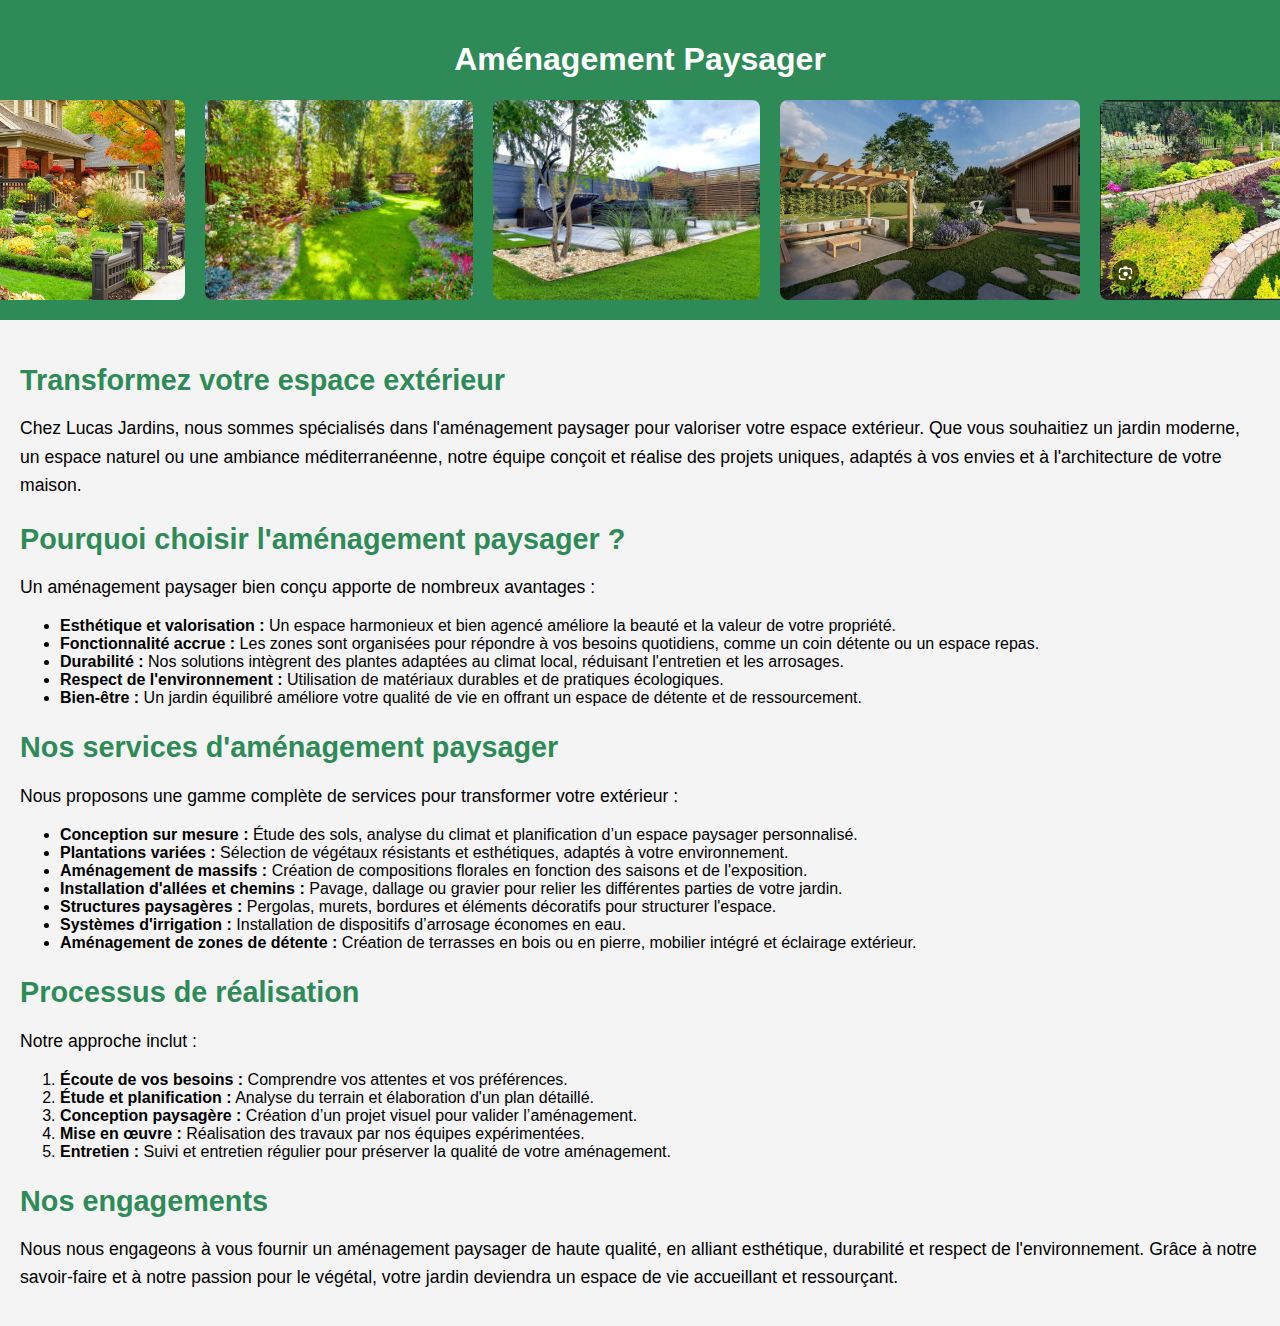
==== Aménagement Paysager.html @ 975f3787 "Add files via upload" ====
<!DOCTYPE html>
<html lang="fr">
<head>
    <meta charset="UTF-8">
    <meta name="viewport" content="width=device-width, initial-scale=1.0">
    <link rel="stylesheet" href="style_amenagement.css">
    <title>Aménagement Paysager</title>
    <meta name="description" content="Aménagement Paysager par Lucas Jardins">

    <!-- Open Graph pour les réseaux sociaux -->
    <meta property="og:title" content="Aménagement Paysager">
    <meta property="og:description" content="Lucas Jardins vous accompagne dans la conception et l'entretien de votre espace paysager.">
    <meta property="og:url" content="https://www.lucasjardins.fr/services/amenagement-paysager">
    <meta property="og:image" content="images/amenagement-paysager-main.jpg">
    <meta property="og:type" content="website">
    <meta name="author" content="Lucas Jardins">
</head>
<body>
    <header>
        <h1>Aménagement Paysager</h1>
        <div class="image-container">
            <img src="images/amenagement-paysager1.jpg" alt="Aménagement paysager avec fleurs et pelouse">
            <img src="images/amenagement-paysager2.jpg" alt="Aménagement paysager avec fleurs et pelouse">
            <img src="images/amenagement-paysager3.jpg" alt="Aménagement paysager avec fleurs et pelouse">
            <img src="images/amenagement-paysager4.jpg" alt="Aménagement paysager avec fleurs et pelouse">
            <img src="images/amenagement-paysager5.jpg" alt="Aménagement paysager avec fleurs et pelouse">
            
        </div>
    </header>
    <main>
        <section id="description">
            <h2>Transformez votre espace extérieur</h2>
            <p>Chez Lucas Jardins, nous sommes spécialisés dans l'aménagement paysager pour valoriser votre espace extérieur. Que vous souhaitiez un jardin moderne, un espace naturel ou une ambiance méditerranéenne, notre équipe conçoit et réalise des projets uniques, adaptés à vos envies et à l'architecture de votre maison.</p>

            <h2>Pourquoi choisir l'aménagement paysager ?</h2>
            <p>Un aménagement paysager bien conçu apporte de nombreux avantages :</p>
            <ul>
                <li><strong>Esthétique et valorisation :</strong> Un espace harmonieux et bien agencé améliore la beauté et la valeur de votre propriété.</li>
                <li><strong>Fonctionnalité accrue :</strong> Les zones sont organisées pour répondre à vos besoins quotidiens, comme un coin détente ou un espace repas.</li>
                <li><strong>Durabilité :</strong> Nos solutions intègrent des plantes adaptées au climat local, réduisant l'entretien et les arrosages.</li>
                <li><strong>Respect de l'environnement :</strong> Utilisation de matériaux durables et de pratiques écologiques.</li>
                <li><strong>Bien-être :</strong> Un jardin équilibré améliore votre qualité de vie en offrant un espace de détente et de ressourcement.</li>
            </ul>

            <h2>Nos services d'aménagement paysager</h2>
            <p>Nous proposons une gamme complète de services pour transformer votre extérieur :</p>
            <ul>
                <li><strong>Conception sur mesure :</strong> Étude des sols, analyse du climat et planification d’un espace paysager personnalisé.</li>
                <li><strong>Plantations variées :</strong> Sélection de végétaux résistants et esthétiques, adaptés à votre environnement.</li>
                <li><strong>Aménagement de massifs :</strong> Création de compositions florales en fonction des saisons et de l'exposition.</li>
                <li><strong>Installation d'allées et chemins :</strong> Pavage, dallage ou gravier pour relier les différentes parties de votre jardin.</li>
                <li><strong>Structures paysagères :</strong> Pergolas, murets, bordures et éléments décoratifs pour structurer l'espace.</li>
                <li><strong>Systèmes d'irrigation :</strong> Installation de dispositifs d’arrosage économes en eau.</li>
                <li><strong>Aménagement de zones de détente :</strong> Création de terrasses en bois ou en pierre, mobilier intégré et éclairage extérieur.</li>
            </ul>

            <h2>Processus de réalisation</h2>
            <p>Notre approche inclut :</p>
            <ol>
                <li><strong>Écoute de vos besoins :</strong> Comprendre vos attentes et vos préférences.</li>
                <li><strong>Étude et planification :</strong> Analyse du terrain et élaboration d'un plan détaillé.</li>
                <li><strong>Conception paysagère :</strong> Création d’un projet visuel pour valider l’aménagement.</li>
                <li><strong>Mise en œuvre :</strong> Réalisation des travaux par nos équipes expérimentées.</li>
                <li><strong>Entretien :</strong> Suivi et entretien régulier pour préserver la qualité de votre aménagement.</li>
            </ol>

            <h2>Nos engagements</h2>
            <p>Nous nous engageons à vous fournir un aménagement paysager de haute qualité, en alliant esthétique, durabilité et respect de l'environnement. Grâce à notre savoir-faire et à notre passion pour le végétal, votre jardin deviendra un espace de vie accueillant et ressourçant.</p>

        </section>
    </main>
    <footer>
        <!-- Footer conservé tel quel -->
    </footer>
</body>
</html>
---- style_amenagement.css ----
body {
    font-family: Arial, sans-serif;
    margin: 0;
    padding: 0;
    background-color: #f4f4f4;
}

/* Style pour le header */
header {
    text-align: center;
    padding: 20px 0;
    background-color: #2e8b57;
    color: white;
}

/* Conteneur pour les images dans le header */
header .image-container {
    display: flex;
    justify-content: center;
    gap: 20px; /* Espacement entre les images */
    margin-top: 20px;
}

/* Style des images dans le conteneur */
header .image-container img {
    width: 300px; /* Largeur fixe */
    height: 200px; /* Hauteur fixe */
    object-fit: cover; /* Assure que l'image couvre la zone sans déformation */
    border-radius: 8px; /* Coins arrondis pour un style plus doux */
}

/* Section principale */
main {
    padding: 20px;
}

/* Style pour les titres des sections */
section h2 {
    color: #2e8b57;
    font-size: 1.8em;
    margin-bottom: 10px;
}

/* Style des paragraphes */
p {
    font-size: 1.1em;
    line-height: 1.6;
    margin-bottom: 15px;
}

/* Section des contacts */
#Contact {
    background-color: #2e8b57;
    padding: 20px;
    color: white;
    text-align: center;
}

#Contact ul {
    list-style: none;
    padding: 0;
}

#Contact li {
    margin: 10px 0;
}

#Contact a {
    text-decoration: none;
    color: white;
    font-weight: bold;
}

#Contact a:hover {
    color: #ffcc00;
}
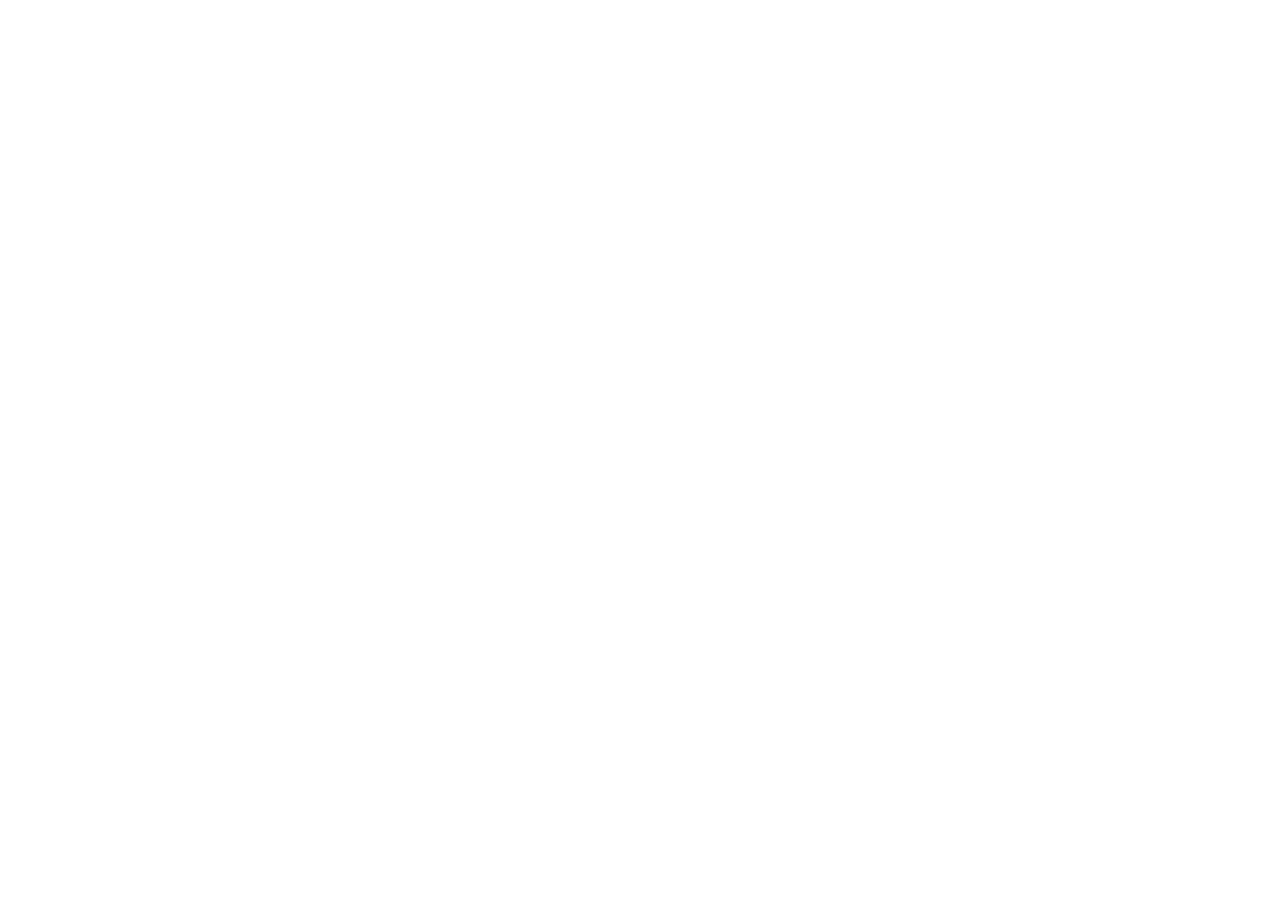
==== commit 5f724072: "Update Aménagement Paysager.html" ====
--- a/Aménagement Paysager.html
+++ b/Aménagement Paysager.html
@@ -1,19 +1,48 @@
 <!DOCTYPE html>
 <html lang="fr">
 <head>
+    <head>
     <meta charset="UTF-8">
     <meta name="viewport" content="width=device-width, initial-scale=1.0">
-    <link rel="stylesheet" href="style_amenagement.css">
-    <title>Aménagement Paysager</title>
-    <meta name="description" content="Aménagement Paysager par Lucas Jardins">
+    <link rel="stylesheet" href="conceptionterrasse.css">
+    <title>Aménagement Paysager - Lucas Jardins</title>
+    <meta name="description" content="Lucas Jardins vous propose un service complet d'aménagement paysager : conception, création et entretien d’espaces verts personnalisés.">
 
-    <!-- Open Graph pour les réseaux sociaux -->
-    <meta property="og:title" content="Aménagement Paysager">
-    <meta property="og:description" content="Lucas Jardins vous accompagne dans la conception et l'entretien de votre espace paysager.">
+    <!-- Open Graph -->
+    <meta property="og:title" content="Aménagement Paysager - Lucas Jardins">
+    <meta property="og:description" content="Créez un jardin à votre image avec notre service d’aménagement paysager : massifs, allées, pelouses, rocailles et structures végétales.">
     <meta property="og:url" content="https://www.lucasjardins.fr/services/amenagement-paysager">
-    <meta property="og:image" content="images/amenagement-paysager-main.jpg">
+    <meta property="og:image" content="URL_image_amenagement_paysager.jpg">
     <meta property="og:type" content="website">
     <meta name="author" content="Lucas Jardins">
+
+    <!-- Twitter -->
+    <meta name="twitter:title" content="Aménagement Paysager - Embellissez vos extérieurs avec Lucas Jardins">
+    <meta name="twitter:description" content="Conception et réalisation d'espaces verts harmonieux, fonctionnels et adaptés à votre environnement.">
+    <meta name="twitter:creator" content="@lucasjardins">
+    <meta name="twitter:site" content="@lucasjardins">
+
+    <!-- JSON-LD -->
+    <script type="application/ld+json">
+    {
+        "@context": "https://schema.org",
+        "@type": "Service",
+        "name": "Aménagement paysager",
+        "description": "Service professionnel d’aménagement paysager incluant conception de jardin, création de massifs, installation de gazon et agencement végétal.",
+        "provider": {
+            "@type": "Gardener",
+            "name": "Lucas Jardins",
+            "url": "https://www.lucasjardins.fr",
+            "logo": {
+                "@type": "ImageObject",
+                "url": "https://plomberie-Jean-Dupont.fr/image/logo.png",
+                "width": 300,
+                "height": 200
+            },
+            "address": {
+                "@type": "PostalAddress",
+                "streetAddress": "102 Chemin du Génie",
+
 </head>
 <body>
     <header>
@@ -73,4 +102,4 @@
         <!-- Footer conservé tel quel -->
     </footer>
 </body>
-</html>+</html>
